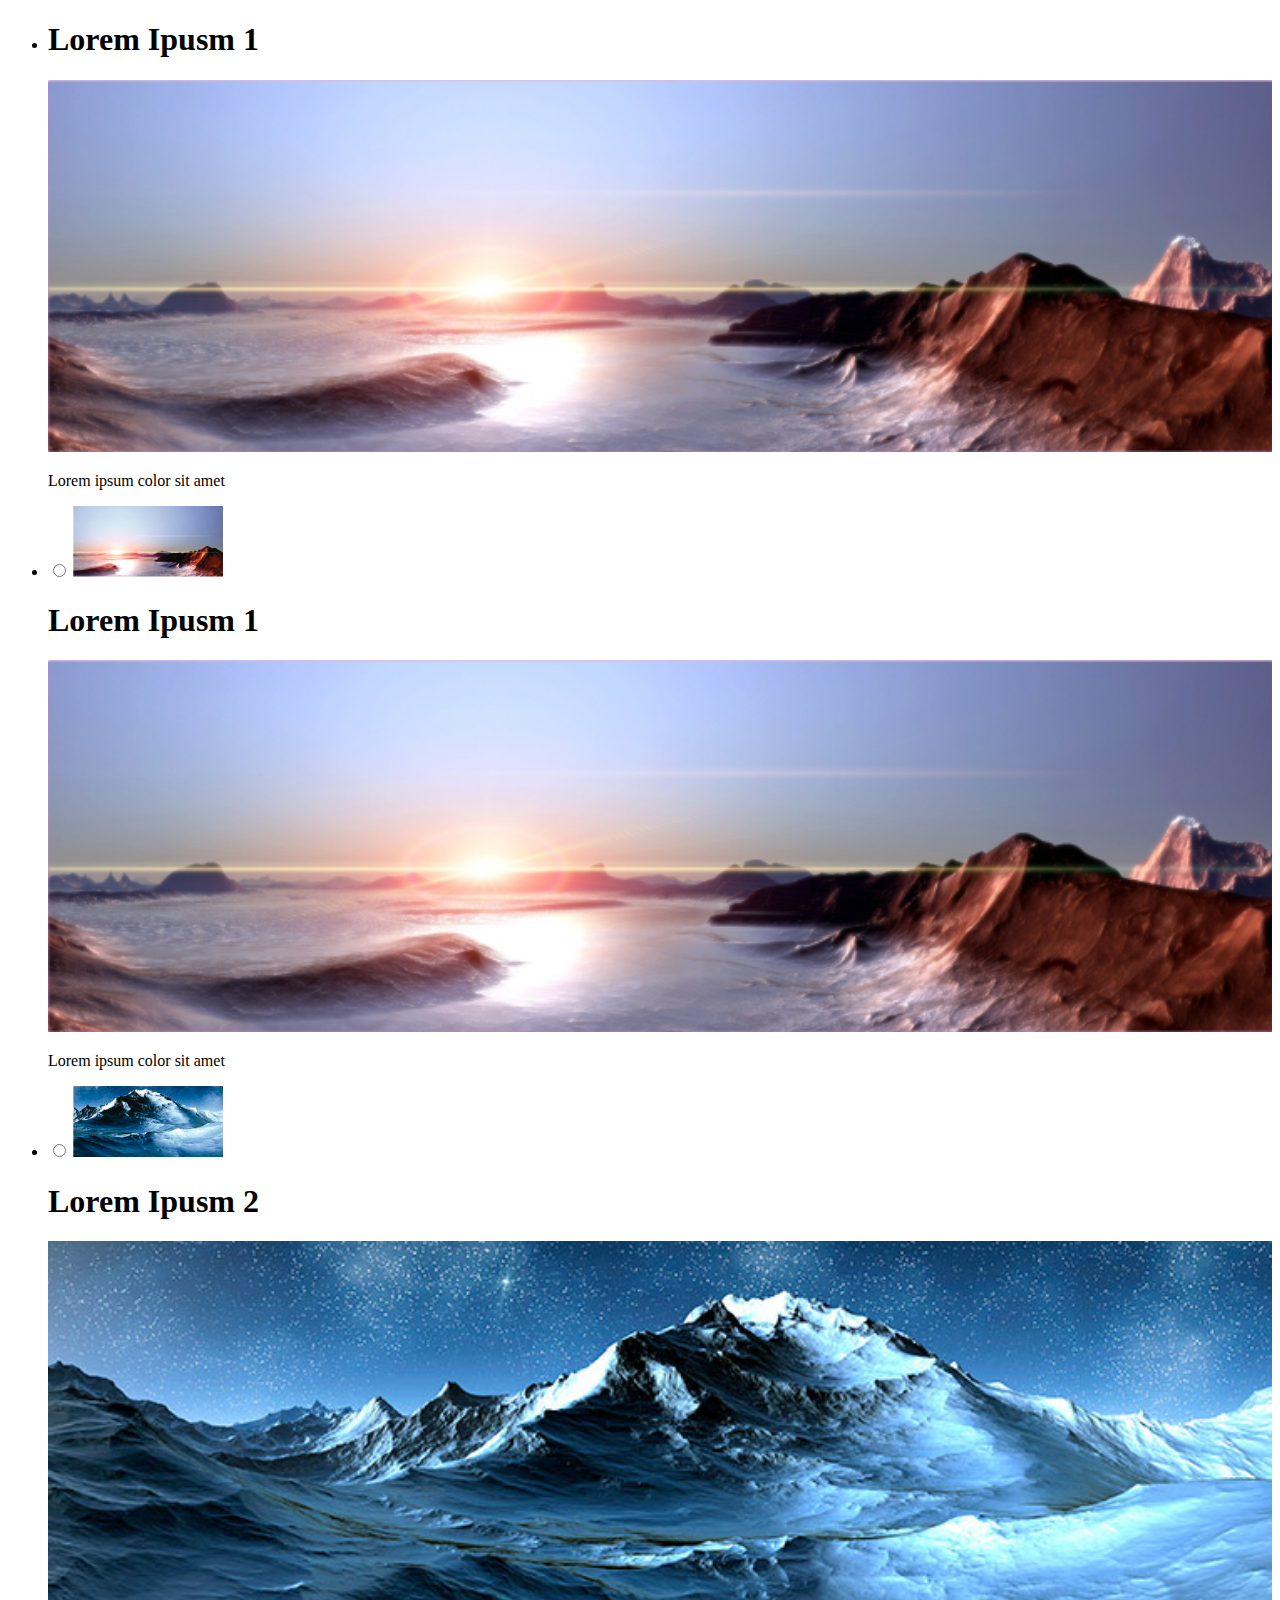
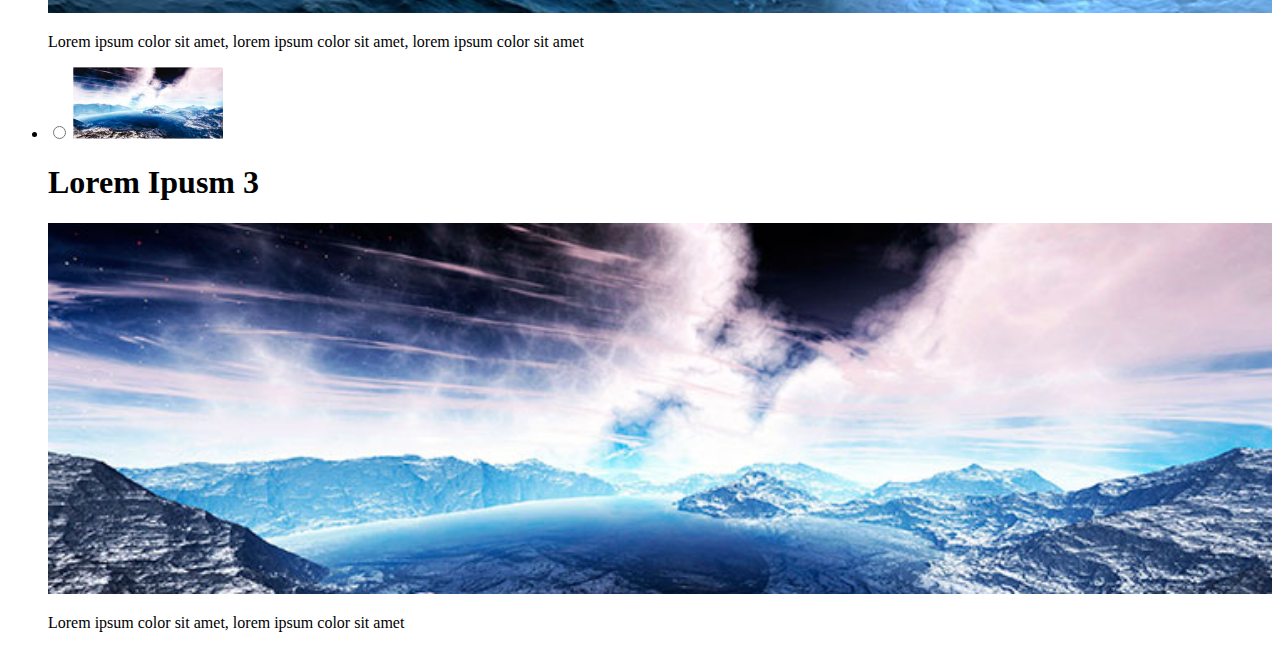
==== galeria/index.html @ fa672361 "agregando imagenes y contenido html" ====
<!DOCTYPE html>
<html lang="en">
<head>
    <meta charset="UTF-8">
    <meta name="viewport" content="width=device-width, initial-scale=1.0">
    <meta http-equiv="X-UA-Compatible" content="ie=edge">
    <title>Galeria</title>
</head>
<body>
    <section id="galeria">
    	
        <ul id="cajaGaleria">

        		<li>
                
                 <div id="galeria00">    	
                   	<h1>Lorem Ipusm 1</h1>
                    <img src="img/servicios01Grande.jpg" width="100%">
					<p>Lorem ipsum color sit amet</p>
                 </div>
                  
               </li>
        
            	<li>
                 <input type="radio" name="entrada" id="btn01">
           		 <label for="btn01"><img src="img/servicios01.jpg"></label>
              	 
                 <div id="galeria01">
                	
                    <h1>Lorem Ipusm 1</h1>
                    <img src="img/servicios01Grande.jpg" width="100%">
                    <p>Lorem ipsum color sit amet</p>
                    
                 </div>
                  
               </li>
               
               	<li>
                 <input type="radio" name="entrada" id="btn02">
           		 <label for="btn02"><img src="img/servicios02.jpg"></label>
              	 
                 <div id="galeria02">
                	
                    <h1>Lorem Ipusm 2</h1>
                    <img src="img/servicios02Grande.jpg" width="100%">
                    <p>Lorem ipsum color sit amet, lorem ipsum color sit amet, lorem ipsum color sit amet</p>
                    
                 </div>
                  
               </li>
               
               <li>
                 <input type="radio" name="entrada" id="btn03">
           		 <label for="btn03"><img src="img/servicios03.jpg"></label>
              	 
                 <div id="galeria03">
                	
                    <h1>Lorem Ipusm 3</h1>
                    <img src="img/servicios03Grande.jpg" width="100%">
                    <p>Lorem ipsum color sit amet, lorem ipsum color sit amet</p>
                    
                 </div>
                  
               </li>

        </ul>
    
    </section>
    <!--FIN SECTION-->
</body>
</html>
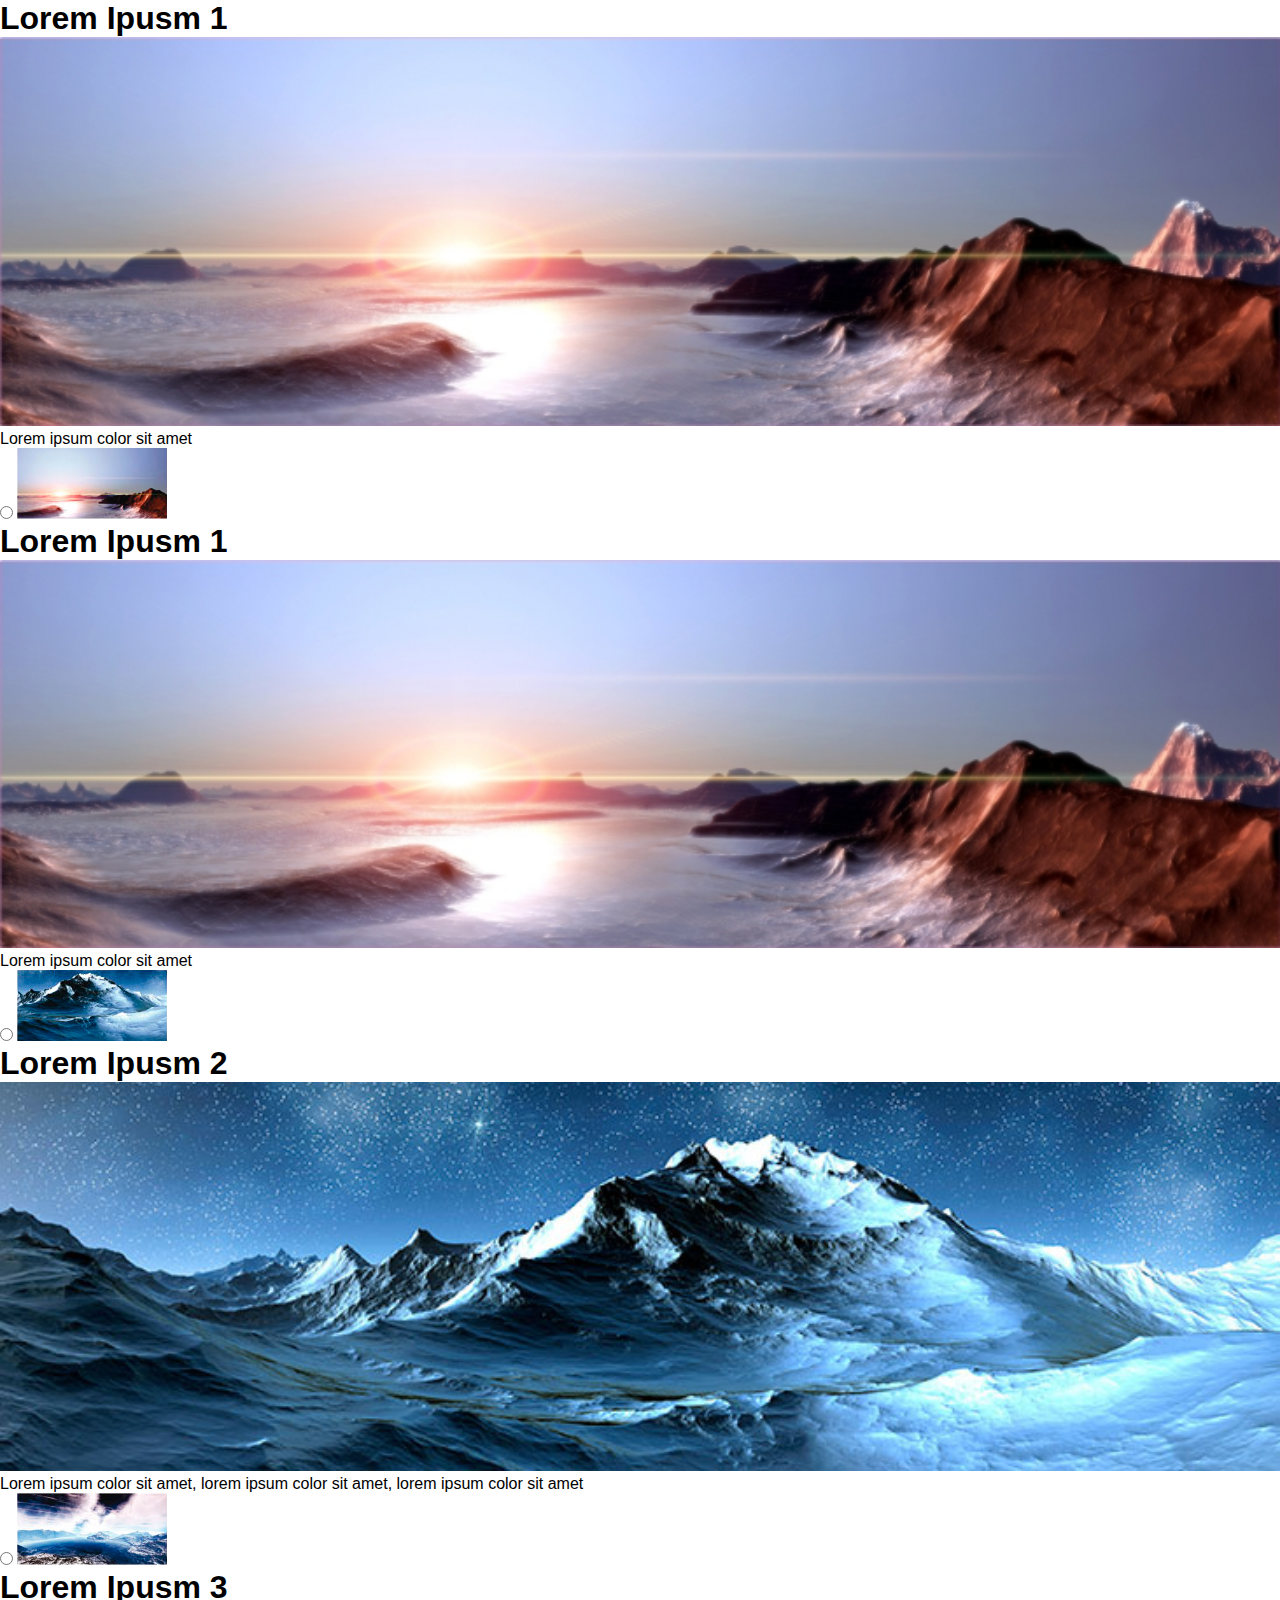
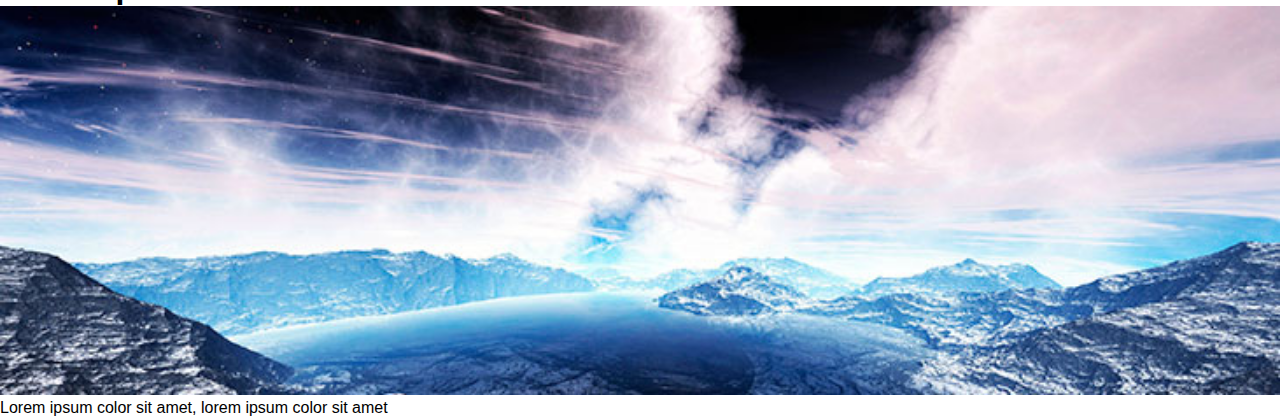
==== commit 6b35d77f: "formateando estilos desde cero" ====
--- a/galeria/index.html
+++ b/galeria/index.html
@@ -4,6 +4,7 @@
     <meta charset="UTF-8">
     <meta name="viewport" content="width=device-width, initial-scale=1.0">
     <meta http-equiv="X-UA-Compatible" content="ie=edge">
+    <link rel="stylesheet" href="css/style.css">
     <title>Galeria</title>
 </head>
 <body>
--- a/galeria/css/style.css
+++ b/galeria/css/style.css
@@ -0,0 +1,7 @@
+* {
+    margin: 0;
+    padding: 0;
+    font-family: sans-serif;
+    list-style: none;
+    text-decoration: none;
+}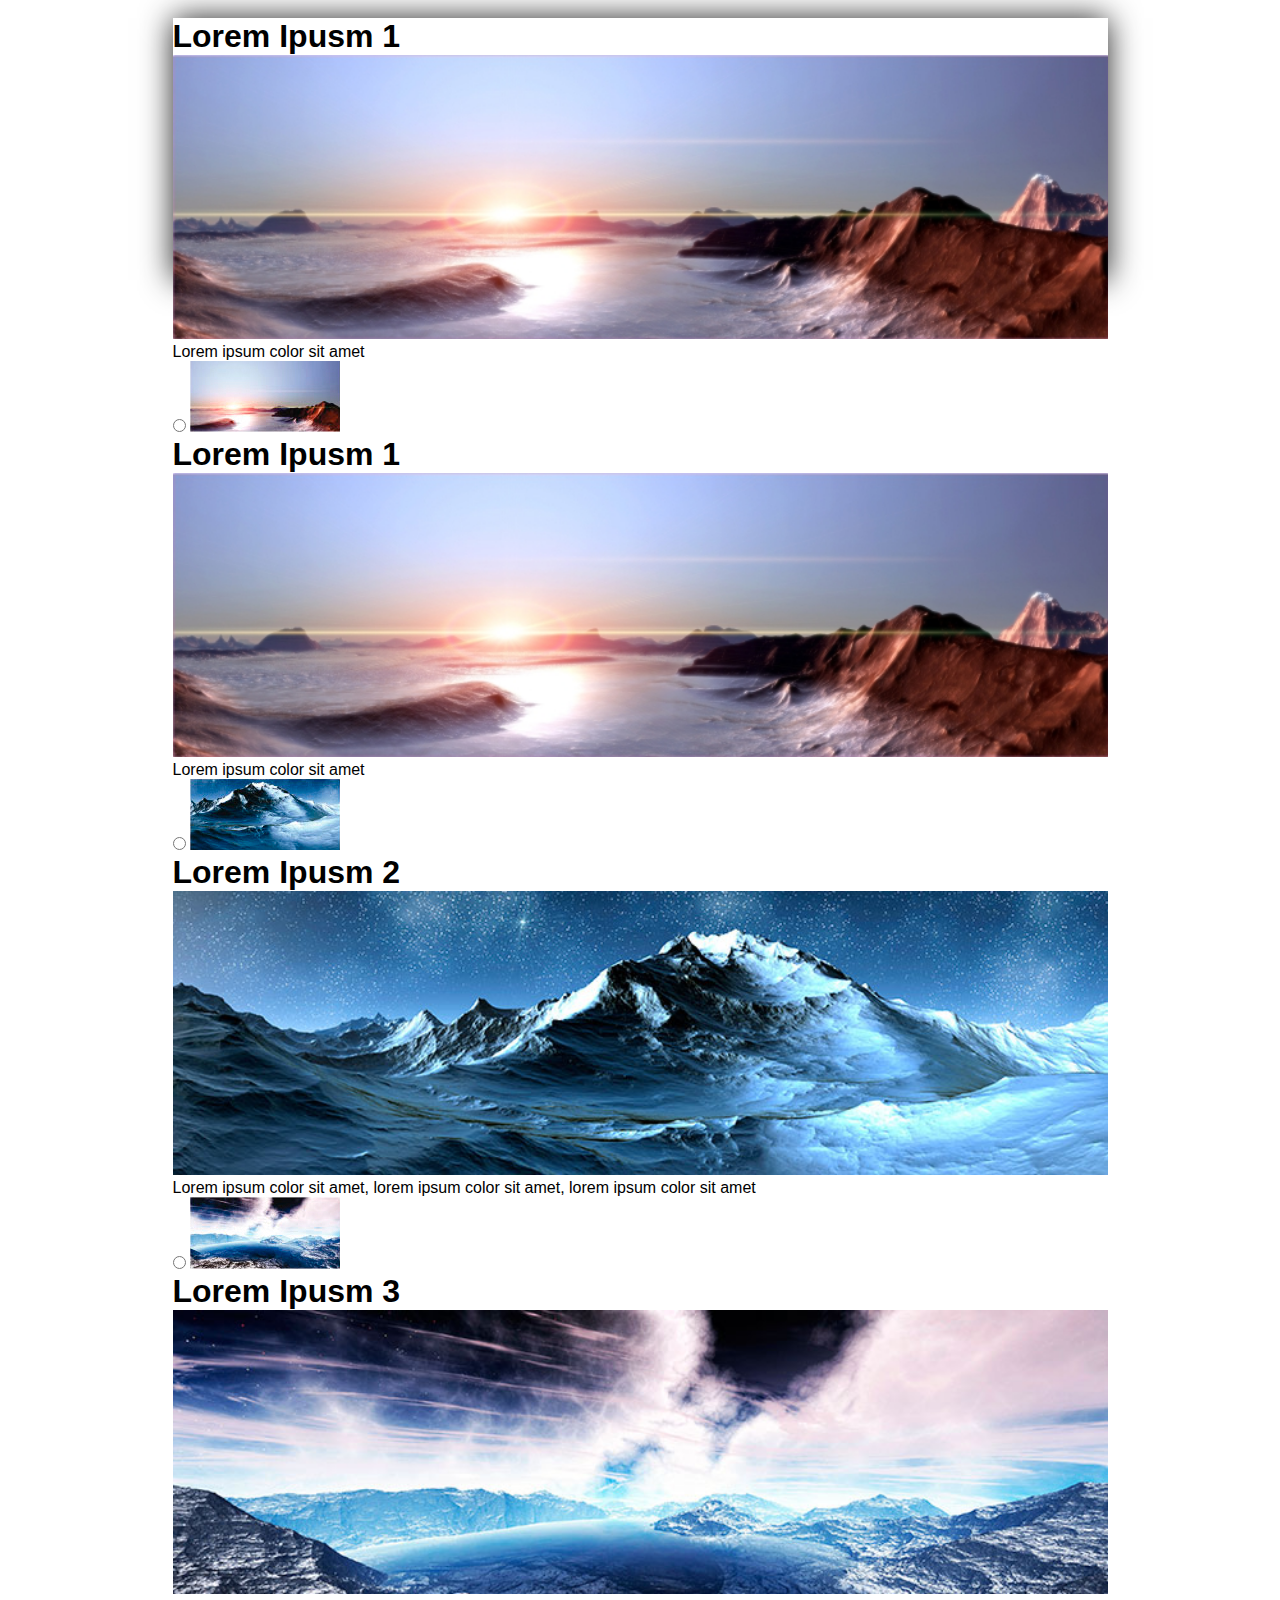
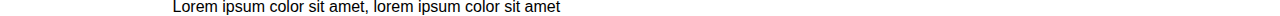
==== commit fea49f98: "agrenado estilos principales" ====
--- a/galeria/index.html
+++ b/galeria/index.html
@@ -8,9 +8,9 @@
     <title>Galeria</title>
 </head>
 <body>
-    <section id="galeria">
+    <section class="galeria">
     	
-        <ul id="cajaGaleria">
+        <ul class="cajaGaleria">
 
         		<li>
                 
--- a/galeria/css/style.css
+++ b/galeria/css/style.css
@@ -1,7 +1,29 @@
+/*formateando el estilo*/
 * {
     margin: 0;
     padding: 0;
     font-family: sans-serif;
     list-style: none;
     text-decoration: none;
-}+}
+
+/*trabajando con la clase galeria en el section*/
+.galeria {
+    position: relative;
+    margin: auto;
+    width: 1000px;
+    height: 299px;
+    background: white;
+}
+
+/*trabajando con la clase cajagaleria en los ul*/
+.cajaGaleria {
+    position: relative;
+    width: 935px;
+    margin: auto;
+    top: 18px;
+    height: 262px;
+    background: white;
+    box-shadow: 0px 0px 30px #222222;
+}
+
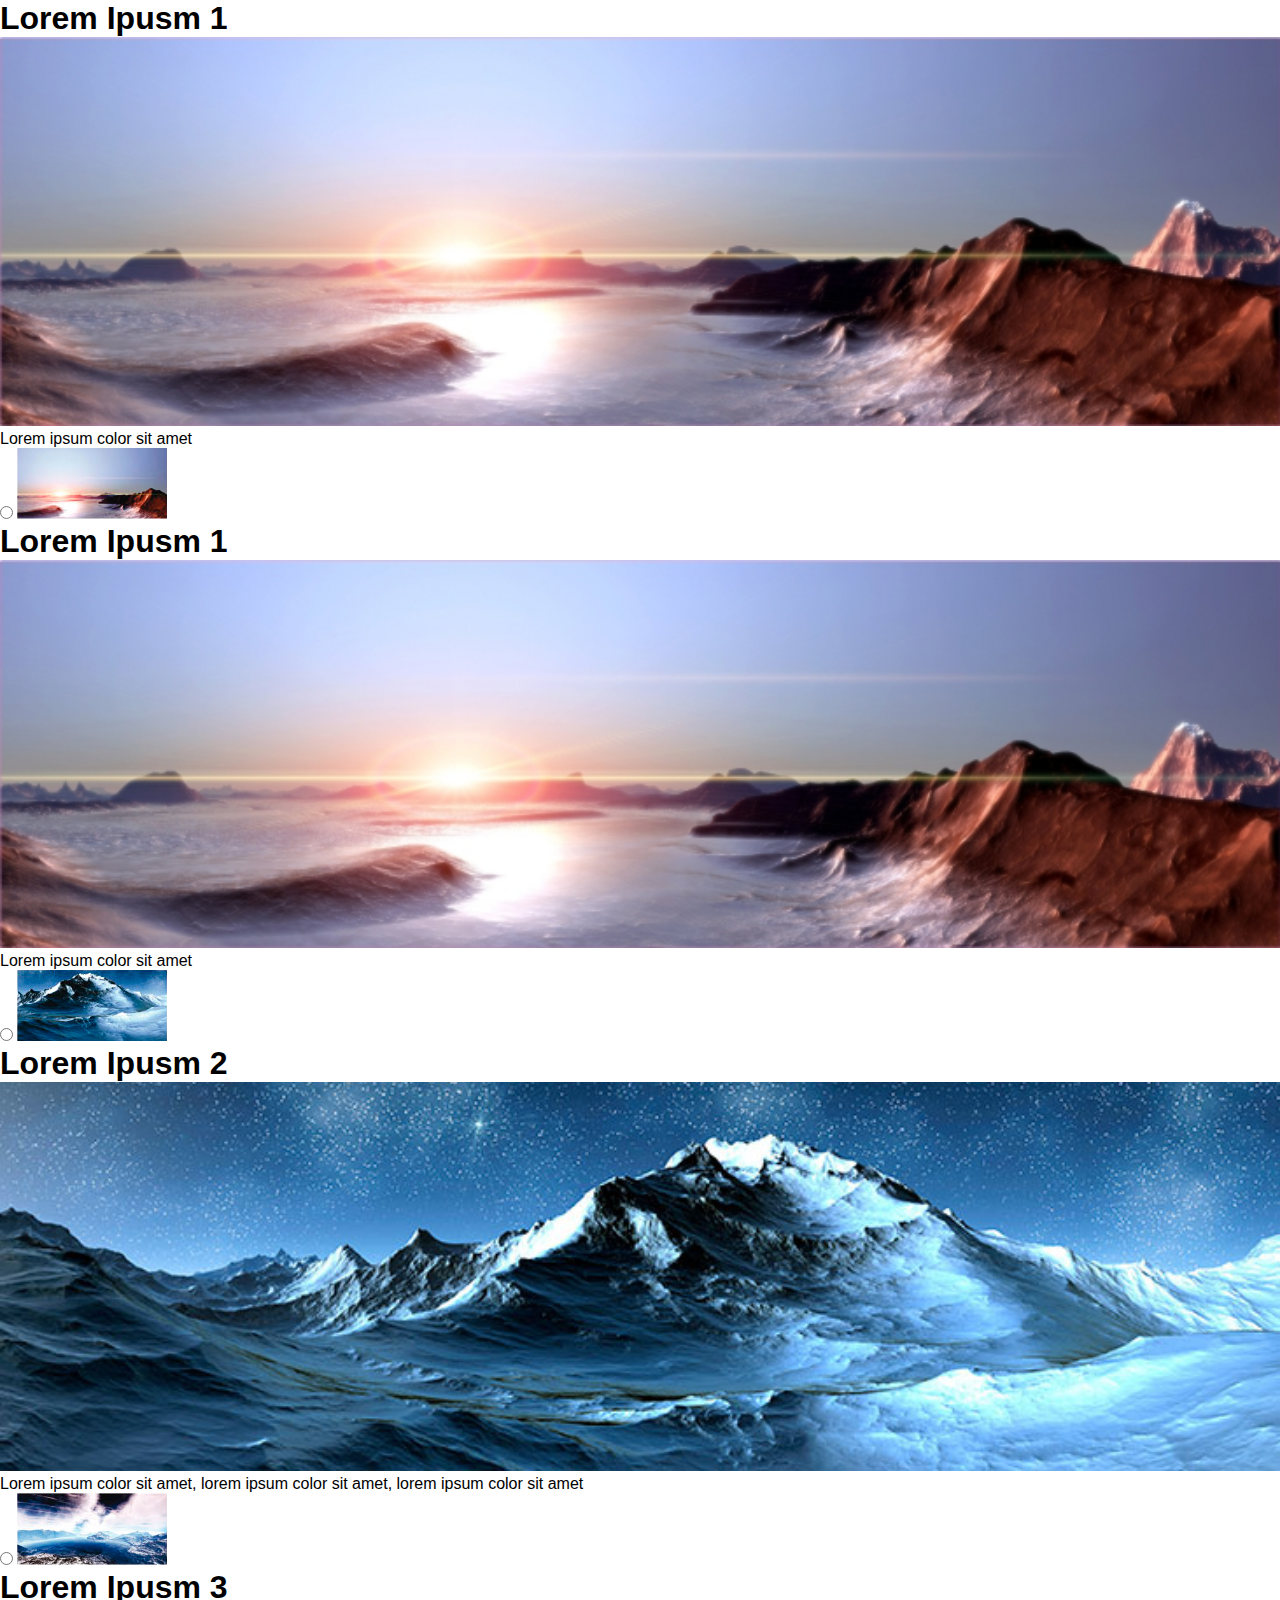
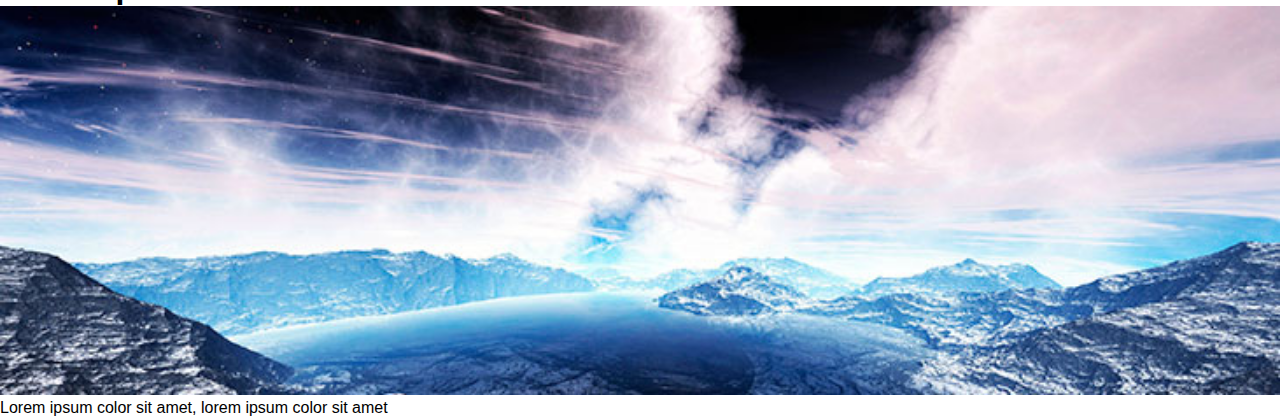
==== commit 7ed0280f: "arreglos html parte 2" ====
--- a/galeria/index.html
+++ b/galeria/index.html
@@ -5,67 +5,47 @@
     <meta name="viewport" content="width=device-width, initial-scale=1.0">
     <meta http-equiv="X-UA-Compatible" content="ie=edge">
     <link rel="stylesheet" href="css/style.css">
+    <script src="js/prefixfree.min.js"></script>
     <title>Galeria</title>
 </head>
 <body>
-    <section class="galeria">
-    	
-        <ul class="cajaGaleria">
-
-        		<li>
-                
+    <section id="galeria">
+        <ul id="cajaGaleria">
+        	<li>
                  <div id="galeria00">    	
                    	<h1>Lorem Ipusm 1</h1>
                     <img src="img/servicios01Grande.jpg" width="100%">
 					<p>Lorem ipsum color sit amet</p>
-                 </div>
-                  
-               </li>
-        
-            	<li>
+                </div>
+            </li>
+            <li>
                  <input type="radio" name="entrada" id="btn01">
            		 <label for="btn01"><img src="img/servicios01.jpg"></label>
-              	 
                  <div id="galeria01">
-                	
                     <h1>Lorem Ipusm 1</h1>
                     <img src="img/servicios01Grande.jpg" width="100%">
                     <p>Lorem ipsum color sit amet</p>
-                    
                  </div>
-                  
-               </li>
-               
-               	<li>
+            </li>
+            <li>
                  <input type="radio" name="entrada" id="btn02">
            		 <label for="btn02"><img src="img/servicios02.jpg"></label>
-              	 
                  <div id="galeria02">
-                	
                     <h1>Lorem Ipusm 2</h1>
                     <img src="img/servicios02Grande.jpg" width="100%">
                     <p>Lorem ipsum color sit amet, lorem ipsum color sit amet, lorem ipsum color sit amet</p>
-                    
                  </div>
-                  
-               </li>
-               
-               <li>
+            </li>
+            <li>
                  <input type="radio" name="entrada" id="btn03">
            		 <label for="btn03"><img src="img/servicios03.jpg"></label>
-              	 
                  <div id="galeria03">
-                	
                     <h1>Lorem Ipusm 3</h1>
                     <img src="img/servicios03Grande.jpg" width="100%">
                     <p>Lorem ipsum color sit amet, lorem ipsum color sit amet</p>
-                    
                  </div>
-                  
-               </li>
-
+            </li>
         </ul>
-    
     </section>
     <!--FIN SECTION-->
 </body>
--- a/galeria/css/style.css
+++ b/galeria/css/style.css
@@ -27,3 +27,11 @@
     box-shadow: 0px 0px 30px #222222;
 }
 
+/*trabajando con los div de la galeria*/
+.galeria .cajaGaleria li div {
+    position: absolute;
+    opacity: 1;
+    right: 20px;
+    top: 22px;
+    transition: all 0.2s ease-out;
+}
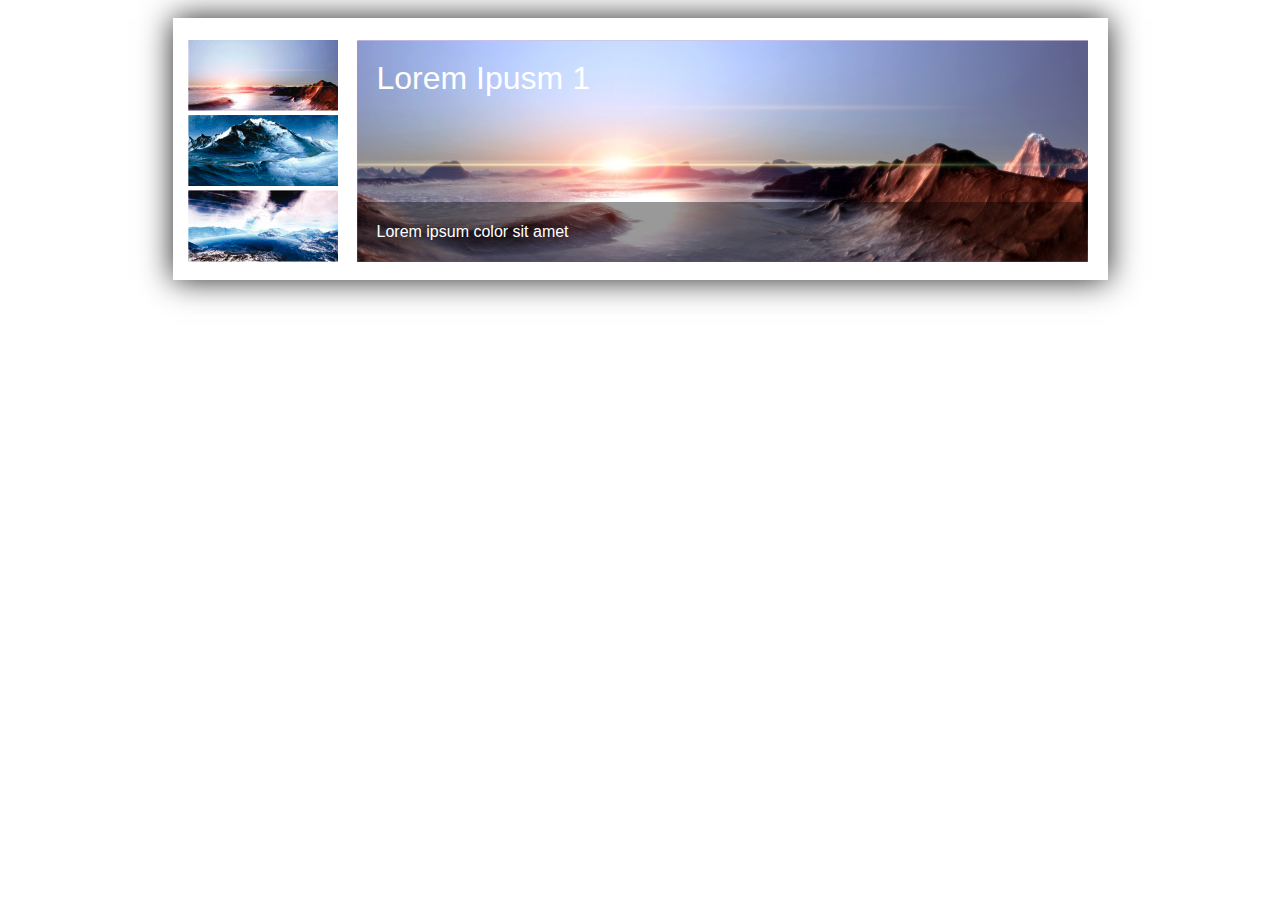
==== commit 6e9844d6: "merge entre ramas master y estilos" ====
--- a/galeria/index.html
+++ b/galeria/index.html
@@ -5,47 +5,67 @@
     <meta name="viewport" content="width=device-width, initial-scale=1.0">
     <meta http-equiv="X-UA-Compatible" content="ie=edge">
     <link rel="stylesheet" href="css/style.css">
-    <script src="js/prefixfree.min.js"></script>
     <title>Galeria</title>
 </head>
 <body>
-    <section id="galeria">
-        <ul id="cajaGaleria">
-        	<li>
+    <section class="galeria">
+    	
+        <ul class="cajaGaleria">
+
+        		<li>
+                
                  <div id="galeria00">    	
                    	<h1>Lorem Ipusm 1</h1>
                     <img src="img/servicios01Grande.jpg" width="100%">
 					<p>Lorem ipsum color sit amet</p>
-                </div>
-            </li>
-            <li>
+                 </div>
+                  
+               </li>
+        
+            	<li>
                  <input type="radio" name="entrada" id="btn01">
            		 <label for="btn01"><img src="img/servicios01.jpg"></label>
+              	 
                  <div id="galeria01">
+                	
                     <h1>Lorem Ipusm 1</h1>
                     <img src="img/servicios01Grande.jpg" width="100%">
                     <p>Lorem ipsum color sit amet</p>
+                    
                  </div>
-            </li>
-            <li>
+                  
+               </li>
+               
+               	<li>
                  <input type="radio" name="entrada" id="btn02">
            		 <label for="btn02"><img src="img/servicios02.jpg"></label>
+              	 
                  <div id="galeria02">
+                	
                     <h1>Lorem Ipusm 2</h1>
                     <img src="img/servicios02Grande.jpg" width="100%">
                     <p>Lorem ipsum color sit amet, lorem ipsum color sit amet, lorem ipsum color sit amet</p>
+                    
                  </div>
-            </li>
-            <li>
+                  
+               </li>
+               
+               <li>
                  <input type="radio" name="entrada" id="btn03">
            		 <label for="btn03"><img src="img/servicios03.jpg"></label>
+              	 
                  <div id="galeria03">
+                	
                     <h1>Lorem Ipusm 3</h1>
                     <img src="img/servicios03Grande.jpg" width="100%">
                     <p>Lorem ipsum color sit amet, lorem ipsum color sit amet</p>
+                    
                  </div>
-            </li>
+                  
+               </li>
+
         </ul>
+    
     </section>
     <!--FIN SECTION-->
 </body>
--- a/galeria/css/style.css
+++ b/galeria/css/style.css
@@ -30,8 +30,70 @@
 /*trabajando con los div de la galeria*/
 .galeria .cajaGaleria li div {
     position: absolute;
-    opacity: 1;
+    opacity: 0;
     right: 20px;
     top: 22px;
     transition: all 0.2s ease-out;
 }
+
+/*trabajando con los h1 de la galeria*/
+.galeria .cajaGaleria li div h1 {
+    position: absolute;
+    z-index: 1;
+    top: 20px;
+    left: 20px;
+    color: white;
+    font-weight: 100;
+}
+
+
+/*trabajando con los p de la galeria*/
+.galeria .cajaGaleria li div p {
+    position: absolute;
+    z-index: 1;
+    bottom: 4px;
+    background: rgba(0, 0, 0, 0.4);
+    color: white;
+    width: 97.2%;
+    line-height: 60px;
+    padding-left: 20px;
+}
+
+/*dejando la primera imagen fija en la galeria*/
+#galeria00 {
+    opacity: 1;
+}
+
+/*trabajando con los label de los input*/
+.cajaGaleria li label {
+    position: relative;
+    z-index: 3;
+    width: 151px;
+    height: 72px;
+    top: 22px;
+    left: 15px;
+    margin: 2px 0;
+    cursor: pointer;
+}
+
+/*trabajando con los input*/
+.cajaGaleria li input {
+    display: none;
+}
+
+/*mostrando imagenes al hacer clic*/
+#btn01:checked ~ #galeria01 {
+    opacity: 1;
+    z-index: 1;
+}
+
+#btn02:checked ~ #galeria02 {
+    opacity: 1;
+    z-index: 1;
+}
+
+#btn03:checked ~ #galeria03 {
+    opacity: 1;
+    z-index: 1;
+}
+
